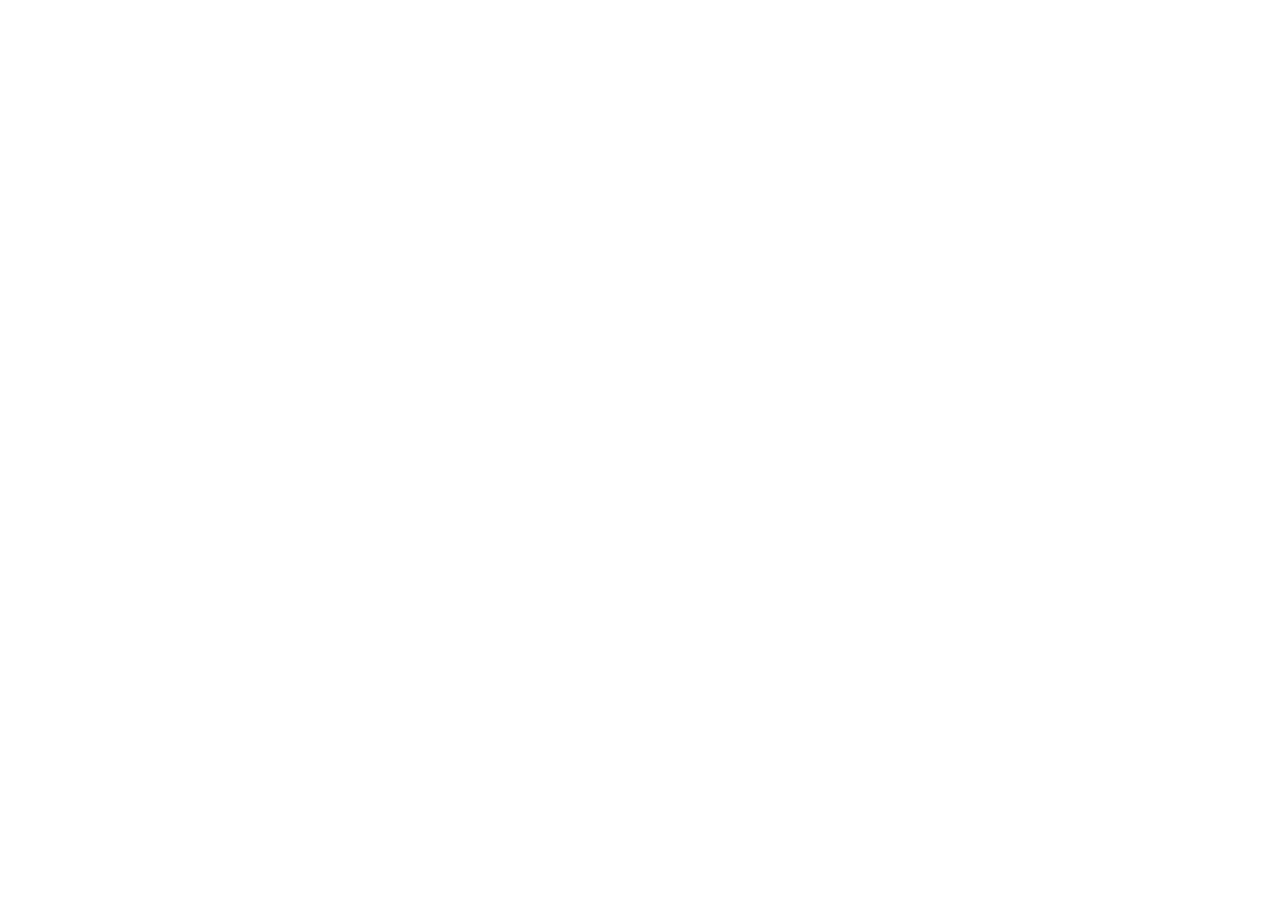
==== prueba.html @ 4983ccae "Prueba en rama bootstrap" ====
<!DOCTYPE html>
<html lang="en">
<head>
    <meta charset="UTF-8">
    <meta name="viewport" content="width=device-width, initial-scale=1.0">
    <title>Prueba bootstrap</title>
</head>
<body>
    
</body>
</html>
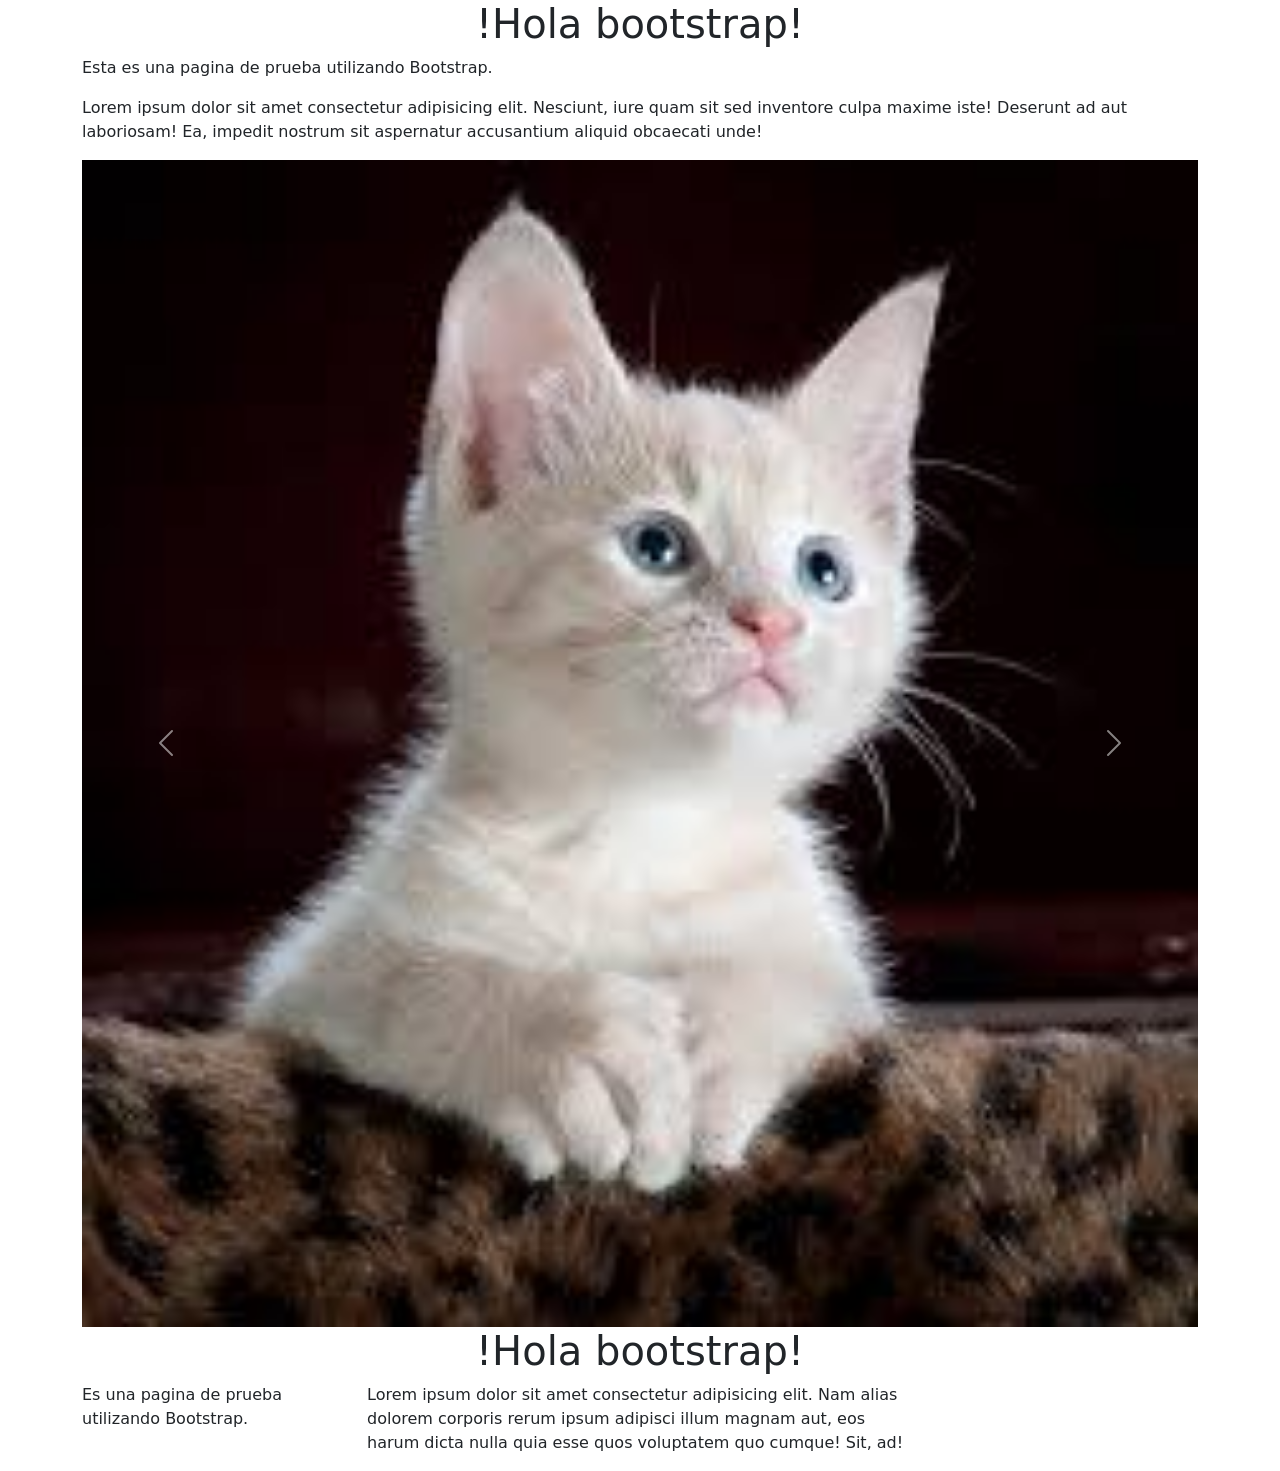
==== commit b90119d8: "Ejemplo de slide image" ====
--- a/prueba.html
+++ b/prueba.html
@@ -3,9 +3,58 @@
 <head>
     <meta charset="UTF-8">
     <meta name="viewport" content="width=device-width, initial-scale=1.0">
+    <link href="https://cdn.jsdelivr.net/npm/bootstrap@5.3.8/dist/css/bootstrap.min.css" rel="stylesheet" integrity="sha384-sRIl4kxILFvY47J16cr9ZwB07vP4J8+LH7qKQnuqkuIAvNWLzeN8tE5YBujZqJLB" crossorigin="anonymous">
     <title>Prueba bootstrap</title>
 </head>
 <body>
-    
+    <div class="container">
+        <h1 class="text-center">!Hola bootstrap!</h1>
+        <p>Esta es una pagina de prueba utilizando Bootstrap.</p>
+        <p>Lorem ipsum dolor sit amet consectetur adipisicing elit. Nesciunt, iure quam sit sed inventore culpa maxime iste! Deserunt ad aut laboriosam! Ea, impedit nostrum sit aspernatur accusantium aliquid obcaecati unde!</p>
+    </div>
+    <div class="container">
+        <div id="carouselExample" class="carousel slide">
+        <div class="carousel-inner">
+            <div class="carousel-item active">
+            <img src="[data-uri]" class="d-block w-100" alt="...">
+            </div>
+            <div class="carousel-item">
+            <img src="[data-uri]" class="d-block w-100" alt="...">
+            </div>
+            <div class="carousel-item">
+            <img src="[data-uri]" class="d-block w-100" alt="...">
+            </div>
+        </div>
+        <button class="carousel-control-prev" type="button" data-bs-target="#carouselExample" data-bs-slide="prev">
+            <span class="carousel-control-prev-icon" aria-hidden="true"></span>
+            <span class="visually-hidden">Previous</span>
+        </button>
+        <button class="carousel-control-next" type="button" data-bs-target="#carouselExample" data-bs-slide="next">
+            <span class="carousel-control-next-icon" aria-hidden="true"></span>
+            <span class="visually-hidden">Next</span>
+        </button>
+        </div>
+    </div>
+    <div class="container">
+        <div class="row align-items-center">
+            <div class="col-1">
+            </div>
+            <div class="text-center">
+                <h1>!Hola bootstrap!</h1>
+            </div>
+            <div class="col-2">
+
+            </div>
+        </div>
+        <div class="row">
+            <div class="col-3">
+                <p>Es una pagina de prueba utilizando Bootstrap.</p>
+            </div>
+            <div class="col-6">
+                <p>Lorem ipsum dolor sit amet consectetur adipisicing elit. Nam alias dolorem corporis rerum ipsum adipisci illum magnam aut, eos harum dicta nulla quia esse quos voluptatem quo cumque! Sit, ad!</p>
+            </div>
+        </div>
+    </div>
+    <script src="https://cdn.jsdelivr.net/npm/bootstrap@5.3.8/dist/js/bootstrap.bundle.min.js" integrity="sha384-FKyoEForCGlyvwx9Hj09JcYn3nv7wiPVlz7YYwJrWVcXK/BmnVDxM+D2scQbITxI" crossorigin="anonymous"></script>
 </body>
 </html>
